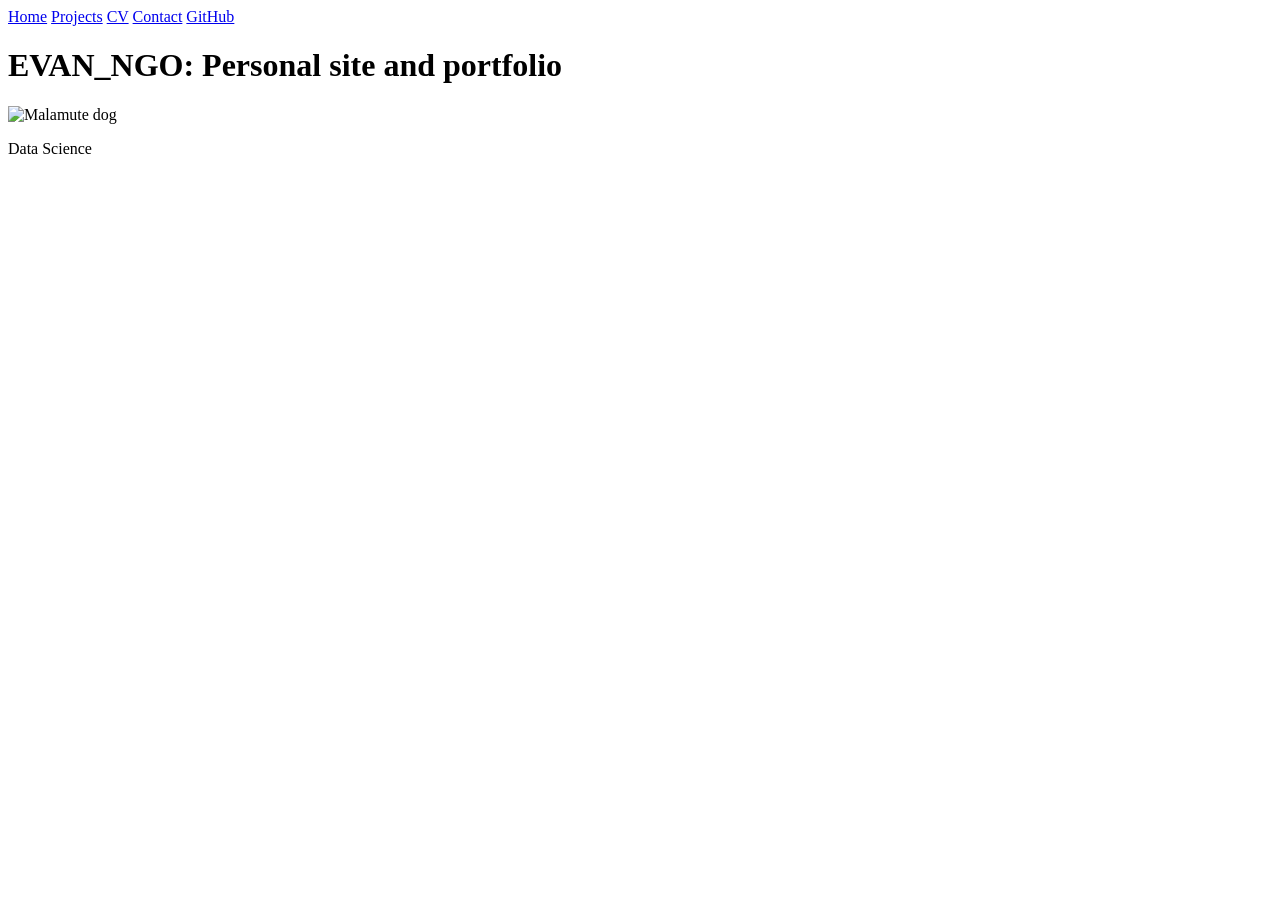
==== index.html @ 4774db64 "added resume and projects" ====
<!DOCTYPE html>
<html lang="en">
<head>
    <meta charset="UTF-8">
    <meta name="viewport" content="width=device-width, initial-scale=1.0">
    <title>EVAN_NGO: Personal site and portfolio</title>
    <link rel="stylesheet" href="style.css">
</head>
<body>
    <nav>
        <a href="index.html">Home</a>
        <a href="projects/index.html">Projects</a>
        <a href="cv/index.html">CV</a>
        <a href="contact/index.html">Contact</a>
        <a href="https://github.com/mrevanngo" target="_blank" rel="noopener noreferrer">GitHub</a>
    </nav>
    <h1>EVAN_NGO: Personal site and portfolio</h1>
    <img src="images/momo.jpg" alt="Malamute dog">
    <p>Data Science</p>
</body>
</html>
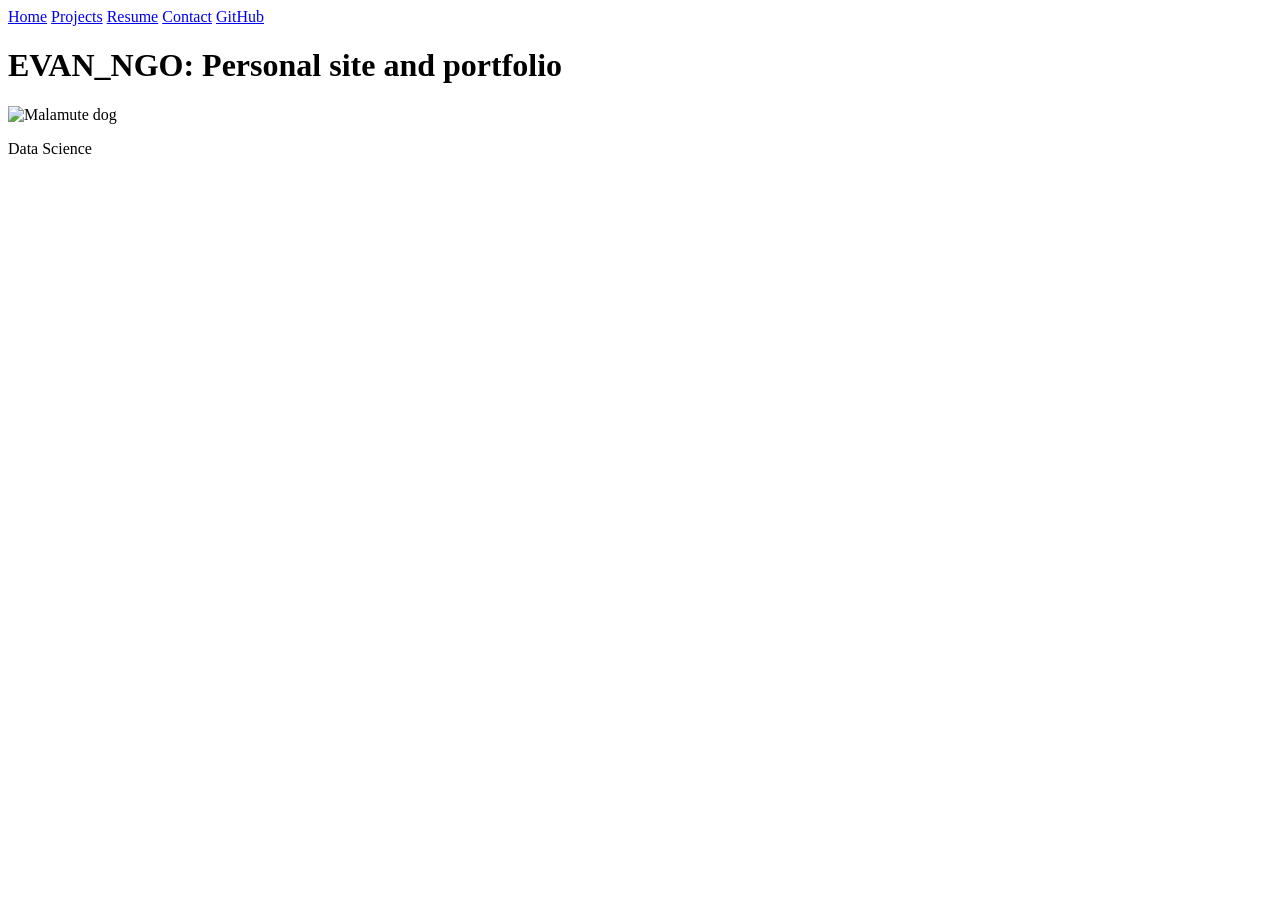
==== commit ac851706: "changed CV to resume" ====
--- a/index.html
+++ b/index.html
@@ -10,7 +10,7 @@
     <nav>
         <a href="index.html">Home</a>
         <a href="projects/index.html">Projects</a>
-        <a href="cv/index.html">CV</a>
+        <a href="resume/index.html">Resume</a>
         <a href="contact/index.html">Contact</a>
         <a href="https://github.com/mrevanngo" target="_blank" rel="noopener noreferrer">GitHub</a>
     </nav>
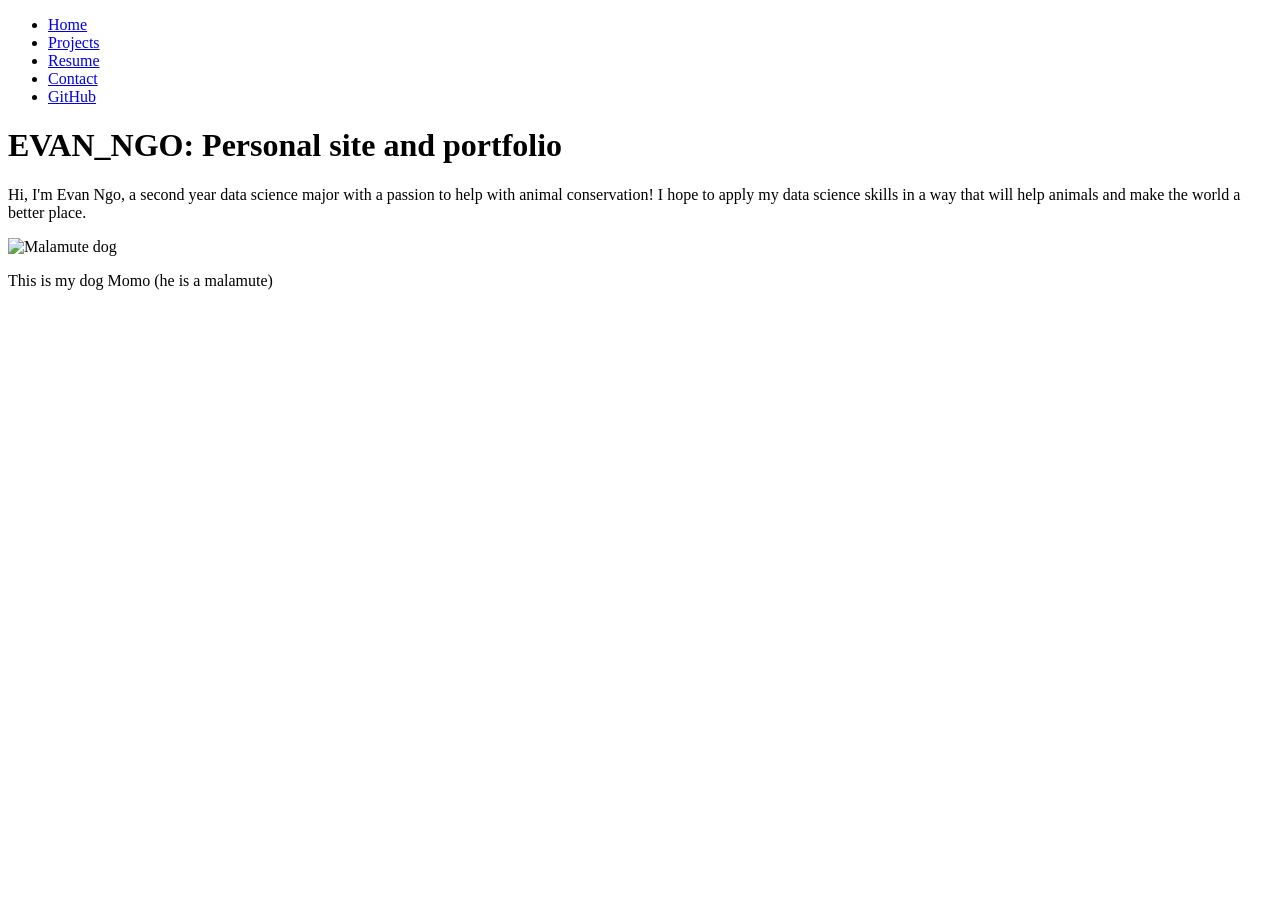
==== commit 1d1a6f7c: "changed formatting" ====
--- a/index.html
+++ b/index.html
@@ -8,14 +8,18 @@
 </head>
 <body>
     <nav>
-        <a href="index.html">Home</a>
-        <a href="projects/index.html">Projects</a>
-        <a href="resume/index.html">Resume</a>
-        <a href="contact/index.html">Contact</a>
-        <a href="https://github.com/mrevanngo" target="_blank" rel="noopener noreferrer">GitHub</a>
+        <ul>
+            <li><a href="index.html">Home</a></li>
+            <li><a href="projects/index.html">Projects</a></li>
+            <li><a href="resume/index.html">Resume</a></li>
+            <li><a href="contact/index.html">Contact</a></li>
+            <li><a href="https://github.com/mrevanngo" target="_blank" rel="noopener noreferrer">GitHub</a></li>
+        </ul>
     </nav>
     <h1>EVAN_NGO: Personal site and portfolio</h1>
+    <p>Hi, I'm Evan Ngo, a second year data science major with a passion to help with animal conservation! 
+        I hope to apply my data science skills in a way that will help animals and make the world a better place.</p>
     <img src="images/momo.jpg" alt="Malamute dog">
-    <p>Data Science</p>
+    <p>This is my dog Momo (he is a malamute)</p>
 </body>
 </html>
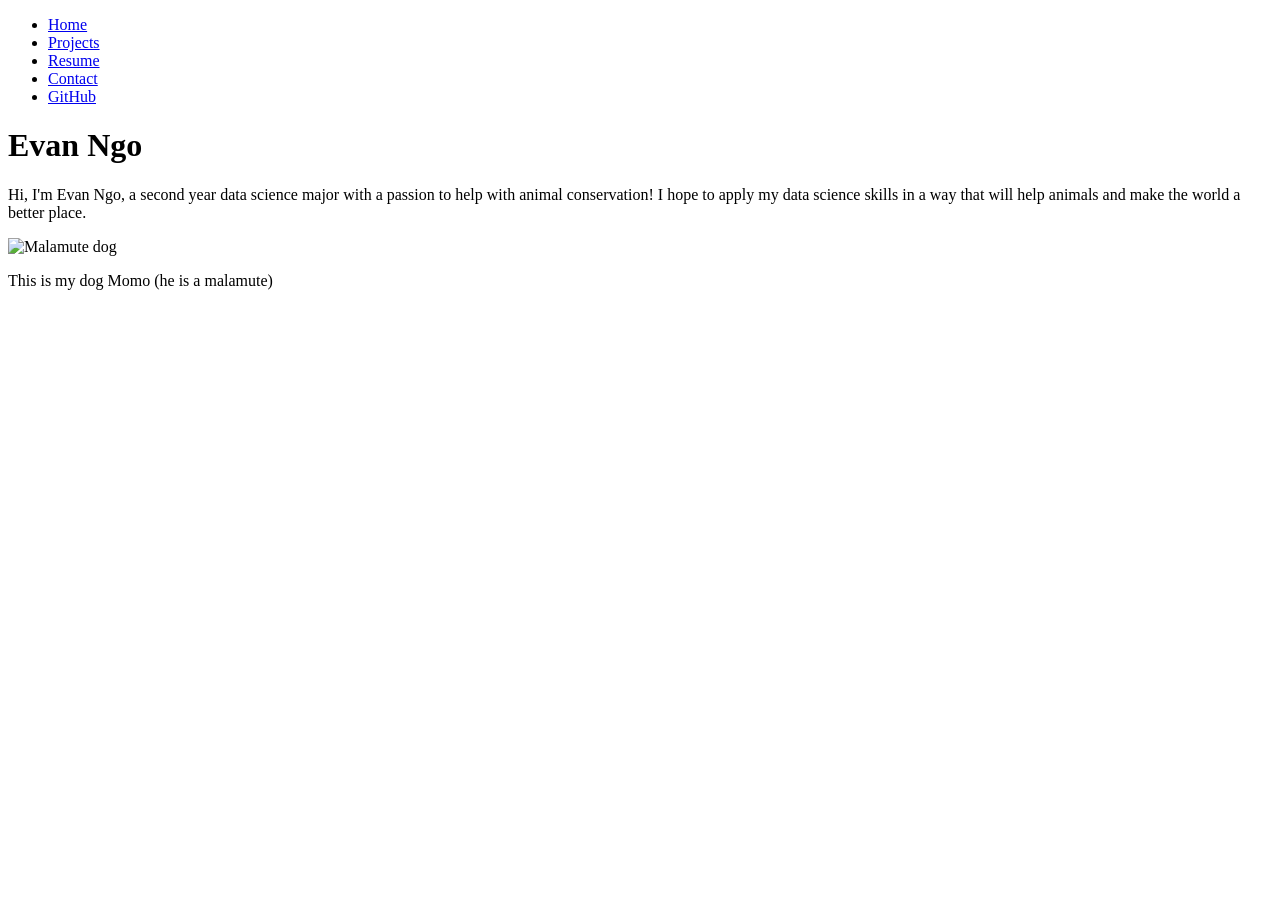
==== commit 022942ca: "updated name title" ====
--- a/index.html
+++ b/index.html
@@ -3,7 +3,7 @@
 <head>
     <meta charset="UTF-8">
     <meta name="viewport" content="width=device-width, initial-scale=1.0">
-    <title>EVAN_NGO: Personal site and portfolio</title>
+    <title>Evan Ngo: Personal site and portfolio</title>
     <link rel="stylesheet" href="style.css">
 </head>
 <body>
@@ -16,10 +16,10 @@
             <li><a href="https://github.com/mrevanngo" target="_blank" rel="noopener noreferrer">GitHub</a></li>
         </ul>
     </nav>
-    <h1>EVAN_NGO: Personal site and portfolio</h1>
+    <h1>Evan Ngo</h1>
     <p>Hi, I'm Evan Ngo, a second year data science major with a passion to help with animal conservation! 
         I hope to apply my data science skills in a way that will help animals and make the world a better place.</p>
-    <img src="images/momo.jpg" alt="Malamute dog">
+    <img src=   "images/momo.jpg" alt="Malamute dog">
     <p>This is my dog Momo (he is a malamute)</p>
 </body>
 </html>
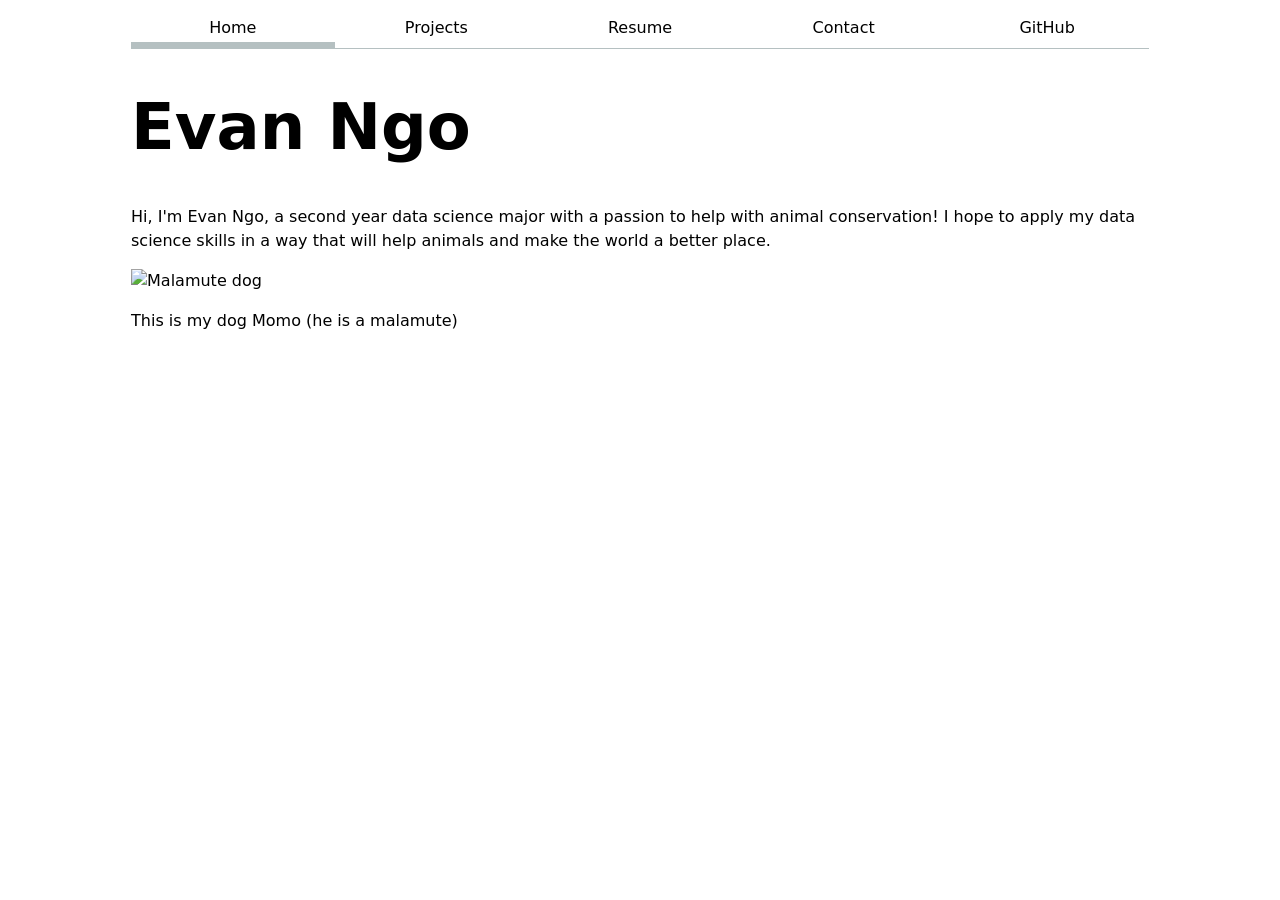
==== commit 8fa61e02: "changes" ====
--- a/index.html
+++ b/index.html
@@ -9,7 +9,7 @@
 <body>
     <nav>
         <ul>
-            <li><a href="index.html">Home</a></li>
+            <li><a href="index.html" class="current">Home</a></li>
             <li><a href="projects/index.html">Projects</a></li>
             <li><a href="resume/index.html">Resume</a></li>
             <li><a href="contact/index.html">Contact</a></li>
--- a/style.css
+++ b/style.css
@@ -0,0 +1,104 @@
+/* Global custom properties */
+:root {
+  --color-accent: oklch(65% 50% 0);
+}
+
+body {
+  /* Set line height to 1.5 times the font size
+     and use the OS's UI font as the website font
+   */
+  font: 100%/1.5 system-ui;
+  max-width: 100ch;
+  margin-inline: max(1em, (100% - 100ch) / 2);
+  accent-color: var(--color-accent);
+}
+
+img {
+  max-width: 400px;
+}
+
+/* Headings */
+h1, h2, h3, h4, h5, h6 {
+  line-height: 1.1;
+  text-wrap: balance;
+}
+
+h1 {
+  font-size: 400%;
+}
+
+/* Navigation */
+nav ul,
+nav li {
+  display: contents;
+}
+
+nav {
+  display: flex;
+  margin-bottom: 2em;
+  border-bottom: 1px solid oklch(80% 3% 200);
+}
+
+nav a {
+  flex: 1;
+  text-decoration: none;
+  color: inherit;
+  text-align: center;
+  padding: 0.5em;
+}
+
+nav a.current {
+  border-bottom: 0.4em solid oklch(80% 3% 200);
+  padding-bottom: 0.1em;
+}
+
+nav a:hover {
+  border-bottom: 0.4em solid var(--color-accent);
+  padding-bottom: 0.1em;
+}
+
+/* Contact form */
+form {
+  display: grid;
+  grid-template-columns: auto 1fr;
+  gap: 1em;
+}
+
+form label {
+  display: grid;
+  grid-template-columns: subgrid;
+  grid-column: 1 / -1;
+}
+
+form input,
+form textarea {
+  font: inherit;
+  box-sizing: border-box;
+  width: 100%;
+}
+
+form button {
+  grid-column: 1 / -1;
+  font: inherit;
+}
+
+/* Projects grid */
+.projects {
+  display: grid;
+  grid-template-columns: repeat(auto-fill, minmax(15em, 1fr));
+  gap: 1em;
+}
+
+.projects article {
+  display: grid;
+  grid-template-rows: subgrid;
+  grid-row: span 3;
+}
+
+.projects article h2 {
+  margin: 0;
+}
+
+.projects article img {
+  width: 100%;
+}
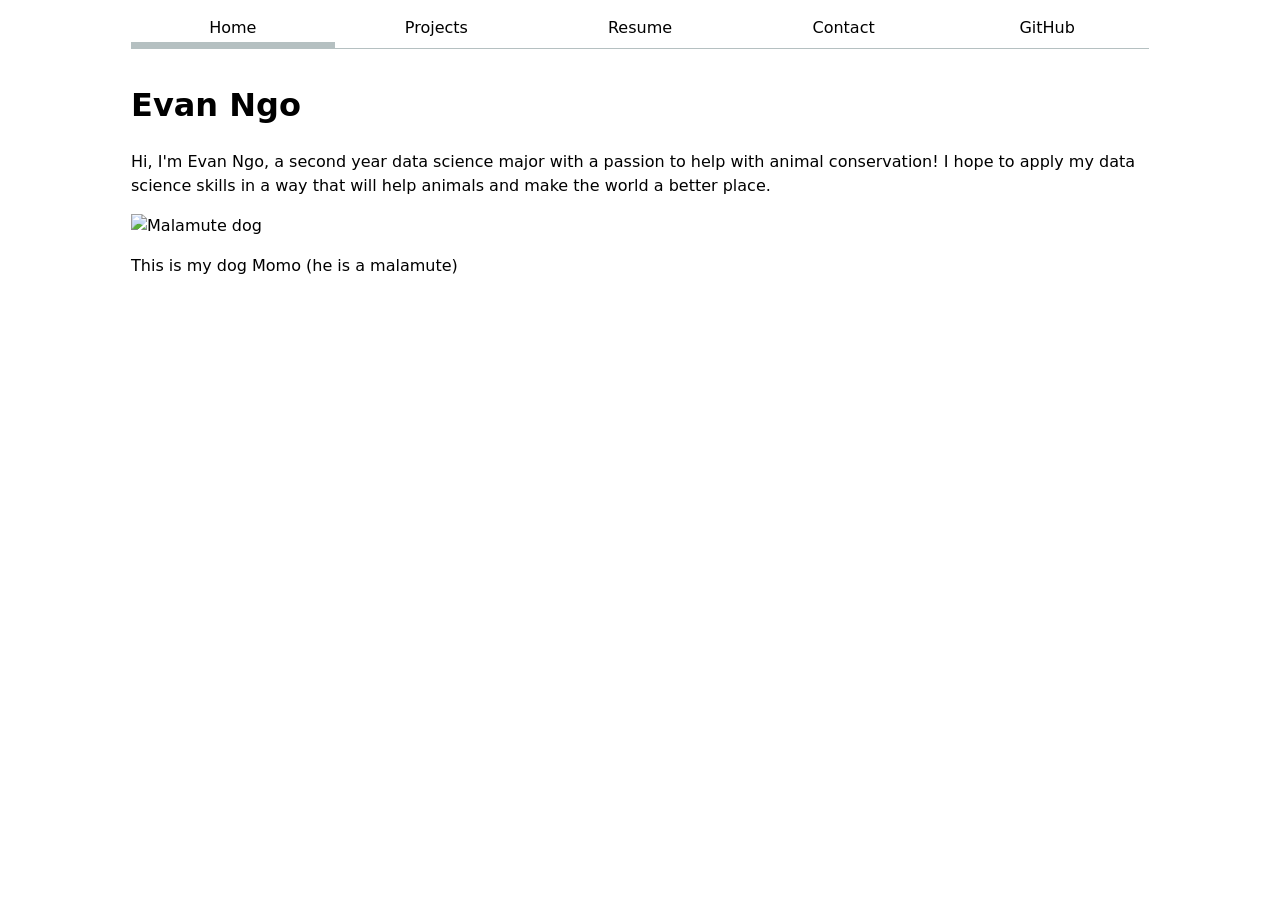
==== commit 36bcdbf8: "flexbot" ====
--- a/index.html
+++ b/index.html
@@ -8,13 +8,11 @@
 </head>
 <body>
     <nav>
-        <ul>
-            <li><a href="index.html" class="current">Home</a></li>
-            <li><a href="projects/index.html">Projects</a></li>
-            <li><a href="resume/index.html">Resume</a></li>
-            <li><a href="contact/index.html">Contact</a></li>
-            <li><a href="https://github.com/mrevanngo" target="_blank" rel="noopener noreferrer">GitHub</a></li>
-        </ul>
+        <a href="index.html" class="current">Home</a>
+        <a href="projects/index.html">Projects</a>
+        <a href="resume/index.html">Resume</a>
+        <a href="contact/index.html">Contact</a>
+        <a href="https://github.com/mrevanngo" target="_blank" rel="noopener noreferrer">GitHub</a>
     </nav>
     <h1>Evan Ngo</h1>
     <p>Hi, I'm Evan Ngo, a second year data science major with a passion to help with animal conservation! 
--- a/style.css
+++ b/style.css
@@ -1,38 +1,17 @@
-/* Global custom properties */
-:root {
-  --color-accent: oklch(65% 50% 0);
-}
-
 body {
   /* Set line height to 1.5 times the font size
-     and use the OS's UI font as the website font
-   */
+	   and use the OS's UI font as the website font
+	 */
   font: 100%/1.5 system-ui;
   max-width: 100ch;
   margin-inline: max(1em, (100% - 100ch) / 2);
-  accent-color: var(--color-accent);
 }
 
 img {
   max-width: 400px;
 }
 
-/* Headings */
-h1, h2, h3, h4, h5, h6 {
-  line-height: 1.1;
-  text-wrap: balance;
-}
-
-h1 {
-  font-size: 400%;
-}
-
 /* Navigation */
-nav ul,
-nav li {
-  display: contents;
-}
-
 nav {
   display: flex;
   margin-bottom: 2em;
@@ -51,54 +30,3 @@
   border-bottom: 0.4em solid oklch(80% 3% 200);
   padding-bottom: 0.1em;
 }
-
-nav a:hover {
-  border-bottom: 0.4em solid var(--color-accent);
-  padding-bottom: 0.1em;
-}
-
-/* Contact form */
-form {
-  display: grid;
-  grid-template-columns: auto 1fr;
-  gap: 1em;
-}
-
-form label {
-  display: grid;
-  grid-template-columns: subgrid;
-  grid-column: 1 / -1;
-}
-
-form input,
-form textarea {
-  font: inherit;
-  box-sizing: border-box;
-  width: 100%;
-}
-
-form button {
-  grid-column: 1 / -1;
-  font: inherit;
-}
-
-/* Projects grid */
-.projects {
-  display: grid;
-  grid-template-columns: repeat(auto-fill, minmax(15em, 1fr));
-  gap: 1em;
-}
-
-.projects article {
-  display: grid;
-  grid-template-rows: subgrid;
-  grid-row: span 3;
-}
-
-.projects article h2 {
-  margin: 0;
-}
-
-.projects article img {
-  width: 100%;
-}
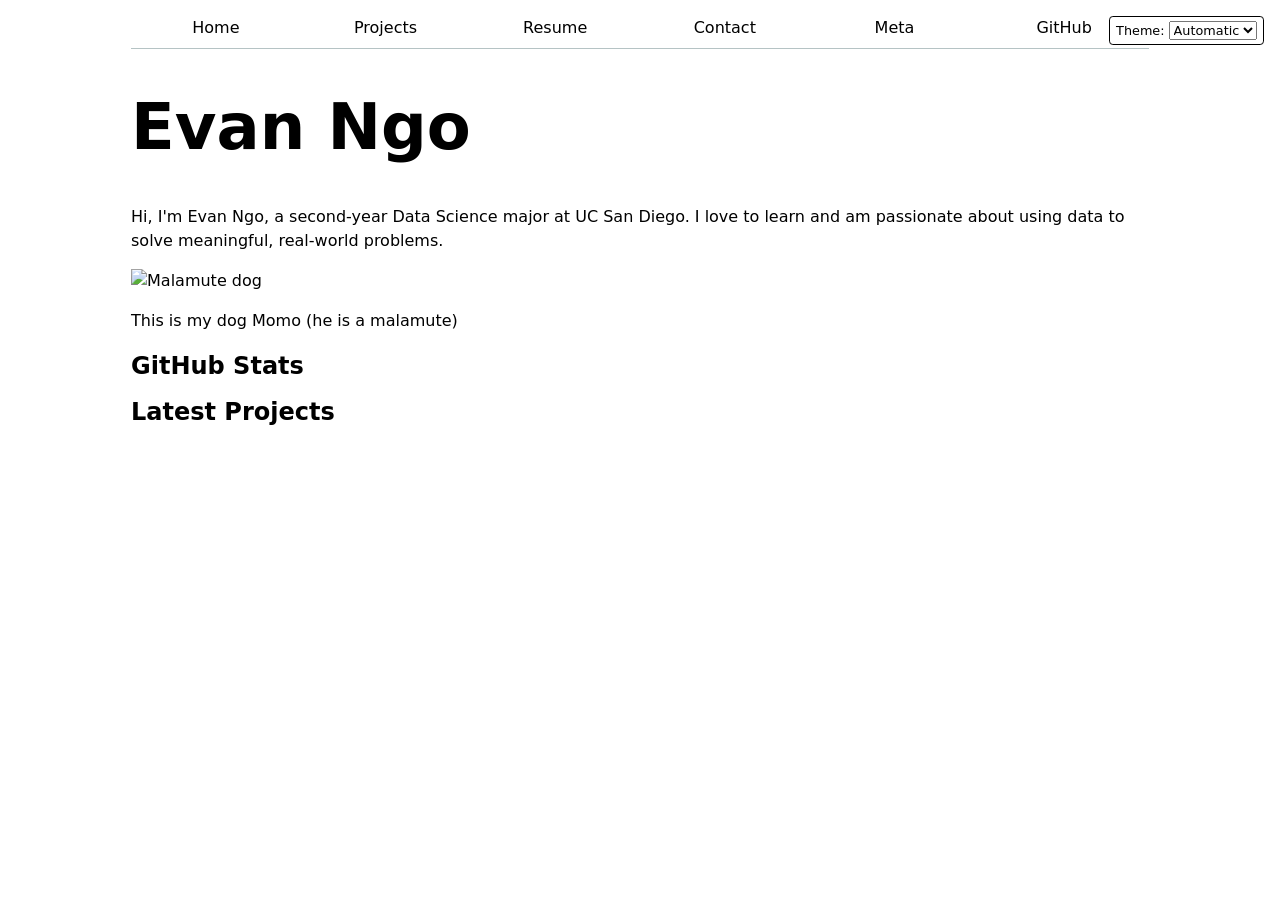
==== commit c8911c07: "updated home page message" ====
--- a/index.html
+++ b/index.html
@@ -5,19 +5,20 @@
     <meta name="viewport" content="width=device-width, initial-scale=1.0">
     <title>Evan Ngo: Personal site and portfolio</title>
     <link rel="stylesheet" href="style.css">
+    <script type="module" src="global.js"></script>
+    <script type="module" src="index.js"></script>
 </head>
 <body>
-    <nav>
-        <a href="index.html" class="current">Home</a>
-        <a href="projects/index.html">Projects</a>
-        <a href="resume/index.html">Resume</a>
-        <a href="contact/index.html">Contact</a>
-        <a href="https://github.com/mrevanngo" target="_blank" rel="noopener noreferrer">GitHub</a>
-    </nav>
-    <h1>Evan Ngo</h1>
-    <p>Hi, I'm Evan Ngo, a second year data science major with a passion to help with animal conservation! 
-        I hope to apply my data science skills in a way that will help animals and make the world a better place.</p>
+<h1>Evan Ngo</h1>
+    <p>Hi, I'm Evan Ngo, a second-year Data Science major at UC San Diego. I love to learn and am passionate about using data to solve meaningful, real-world problems.</p>
     <img src=   "images/momo.jpg" alt="Malamute dog">
     <p>This is my dog Momo (he is a malamute)</p>
+
+    <div id="profile-stats">
+      <h2>GitHub Stats</h2>
+    </div>
+
+    <h2>Latest Projects</h2>
+    <div class="projects"></div>
 </body>
 </html>
--- a/style.css
+++ b/style.css
@@ -1,3 +1,8 @@
+:root {
+  --color-accent: #e05a00;
+  color-scheme: light dark;
+}
+
 body {
   /* Set line height to 1.5 times the font size
 	   and use the OS's UI font as the website font
@@ -5,17 +10,33 @@
   font: 100%/1.5 system-ui;
   max-width: 100ch;
   margin-inline: max(1em, (100% - 100ch) / 2);
+  accent-color: var(--color-accent);
 }
 
 img {
   max-width: 400px;
 }
 
+/* Color scheme switcher */
+label.color-scheme {
+  position: fixed;
+  top: 1rem;
+  right: 1rem;
+  font-size: 80%;
+  z-index: 100;
+  background: Canvas;
+  color: CanvasText;
+  padding: 0.3em 0.5em;
+  border-radius: 0.3em;
+  border: 1px solid CanvasText;
+}
+
 /* Navigation */
 nav {
+  --border-color: oklch(50% 10% 200 / 40%);
   display: flex;
   margin-bottom: 2em;
-  border-bottom: 1px solid oklch(80% 3% 200);
+  border-bottom: 1px solid var(--border-color);
 }
 
 nav a {
@@ -27,6 +48,452 @@
 }
 
 nav a.current {
-  border-bottom: 0.4em solid oklch(80% 3% 200);
+  border-bottom: 0.4em solid var(--border-color);
   padding-bottom: 0.1em;
 }
+
+nav a:hover {
+  border-bottom: 0.4em solid var(--color-accent);
+  padding-bottom: 0.1em;
+  background-color: color-mix(in oklch, var(--color-accent), canvas 85%);
+}
+
+/* Headings */
+h1, h2, h3, h4, h5, h6 {
+  line-height: 1.1;
+  text-wrap: balance;
+}
+
+h1 {
+  font-size: 400%;
+}
+
+/* Projects grid */
+.projects {
+  display: grid;
+  grid-template-columns: repeat(auto-fill, minmax(15em, 1fr));
+  gap: 1em;
+}
+
+.projects article {
+  display: grid;
+  grid-template-rows: subgrid;
+  grid-row: span 3;
+}
+
+.projects article h2 {
+  margin: 0;
+}
+
+.projects article img {
+  width: 100%;
+}
+
+/* Pie chart */
+#projects-pie-plot {
+  max-width: 20em;
+  margin-block: 2em;
+  overflow: visible;
+}
+
+/* Pie chart + legend container */
+.container {
+  display: flex;
+  align-items: center;
+  gap: 2em;
+}
+
+.container .legend {
+  flex: 1;
+}
+
+/* Pie chart hover interaction */
+#projects-pie-plot {
+  path {
+    transition: 300ms;
+    cursor: pointer;
+  }
+
+  &:has(path:hover) {
+    path:not(:hover) {
+      opacity: 0.5;
+    }
+  }
+}
+
+/* Selected wedge/legend highlight */
+.selected {
+  --color: oklch(60% 45% 0) !important;
+
+  &:is(path) {
+    fill: var(--color);
+  }
+}
+
+/* Pie chart legend */
+.legend {
+  display: grid;
+  grid-template-columns: repeat(auto-fill, minmax(9em, 1fr));
+  gap: 1em;
+  padding: 0.75em 1em;
+  margin-block: 0.5em 1.5em;
+  border: 1px solid color-mix(in oklch, CanvasText, Canvas 70%);
+  border-radius: 0.4em;
+  list-style: none;
+}
+
+.legend-item {
+  display: flex;
+  align-items: center;
+  gap: 0.5em;
+  font-size: 0.85rem;
+}
+
+.legend-item .swatch {
+  display: inline-block;
+  width: 1em;
+  aspect-ratio: 1 / 1;
+  background: var(--color);
+  border-radius: 50%;
+  flex-shrink: 0;
+}
+
+/* Search bar */
+.searchBar {
+  display: block;
+  width: 100%;
+  box-sizing: border-box;
+  padding: 0.6em 1em;
+  font-size: 1.1rem;
+  margin-block: 1em;
+  border: 1px solid color-mix(in oklch, CanvasText, Canvas 70%);
+  border-radius: 0.4em;
+  background: Canvas;
+  color: CanvasText;
+  font: inherit;
+}
+
+/* Project year */
+.project-year {
+  font-family: Baskerville, serif;
+  font-variant-numeric: oldstyle-nums;
+  color: color-mix(in oklch, CanvasText, Canvas 40%);
+  margin: 0.25em 0 0;
+}
+
+/* Resume */
+p.resume-header {
+  color: #666;
+  margin-top: 0;
+}
+
+p.resume-header a {
+  color: var(--color-accent);
+}
+
+section {
+  margin-block: 2em;
+  border-top: 2px solid var(--color-accent);
+  padding-top: 0.5em;
+}
+
+section h2 {
+  color: var(--color-accent);
+  text-transform: uppercase;
+  letter-spacing: 0.05em;
+  font-size: 1rem;
+  margin-bottom: 1em;
+}
+
+section article {
+  margin-bottom: 1.5em;
+}
+
+section article header {
+  display: flex;
+  justify-content: space-between;
+  align-items: baseline;
+}
+
+section article header h3 {
+  margin: 0;
+  font-size: 1rem;
+}
+
+section article header p {
+  margin: 0;
+  color: #666;
+  font-size: 0.9rem;
+  text-align: right;
+}
+
+section article ul {
+  margin-top: 0.5em;
+}
+
+/* GitHub profile stats */
+#profile-stats dl {
+  display: grid;
+  grid-template-columns: repeat(4, 1fr);
+}
+
+#profile-stats dt {
+  grid-row: 1;
+  font-size: 0.85rem;
+  color: var(--color-accent);
+  text-transform: uppercase;
+  letter-spacing: 0.05em;
+}
+
+#profile-stats dd {
+  grid-row: 2;
+  margin: 0;
+  font-size: 1.5rem;
+  font-weight: bold;
+}
+
+/* Contact form */
+form {
+  display: grid;
+  grid-template-columns: auto 1fr;
+  gap: 1em;
+}
+
+form label {
+  display: grid;
+  grid-template-columns: subgrid;
+  grid-column: 1 / -1;
+}
+
+form input,
+form textarea,
+form button,
+.color-scheme select {
+  font: inherit;
+}
+
+form button {
+  grid-column: 1 / -1;
+}
+
+/* Meta page — summary stats dl */
+dl.stats {
+  display: grid;
+  grid-template-columns: repeat(auto-fill, minmax(8em, 1fr));
+  gap: 0.5em 1em;
+  margin-block: 1.5em;
+}
+
+dl.stats dt {
+  grid-row: 1;
+  font-size: 0.75rem;
+  color: var(--color-accent);
+  text-transform: uppercase;
+  letter-spacing: 0.05em;
+}
+
+dl.stats dd {
+  grid-row: 2;
+  margin: 0;
+  font-size: 1.5rem;
+  font-weight: bold;
+}
+
+/* Tooltip */
+dl.info {
+  display: grid;
+  grid-template-columns: auto 1fr;
+  gap: 0.25em 1em;
+  margin: 0;
+  transition-duration: 500ms;
+  transition-property: opacity, visibility;
+}
+
+dl.info dt {
+  font-size: 0.8rem;
+  color: color-mix(in oklch, CanvasText, Canvas 40%);
+  text-transform: uppercase;
+  letter-spacing: 0.05em;
+}
+
+dl.info dd {
+  margin: 0;
+  font-weight: bold;
+}
+
+dl.info[hidden]:not(:hover, :focus-within) {
+  opacity: 0;
+  visibility: hidden;
+}
+
+.tooltip {
+  position: fixed;
+  top: 1em;
+  left: 1em;
+  background: color-mix(in oklch, Canvas, transparent 15%);
+  box-shadow: 0 4px 16px oklch(0% 0 0 / 15%);
+  border-radius: 0.5em;
+  padding: 0.75em 1em;
+  backdrop-filter: blur(8px);
+  border: 1px solid color-mix(in oklch, CanvasText, Canvas 80%);
+}
+
+/* Scatterplot dots */
+circle {
+  transition: 200ms;
+  transform-origin: center;
+  transform-box: fill-box;
+
+  @starting-style {
+    r: 0;
+  }
+}
+
+circle:hover {
+  transform: scale(1.5);
+}
+
+circle.selected {
+  fill: #ff6b6b;
+}
+
+/* Gridlines */
+.gridlines line {
+  stroke: color-mix(in oklch, CanvasText, Canvas 85%);
+}
+
+.gridlines path {
+  display: none;
+}
+
+/* Time slider */
+#slider-container {
+  display: flex;
+  flex: 1;
+  align-items: baseline;
+  margin-block: 1em;
+}
+
+#slider-container label {
+  display: flex;
+  flex: 1;
+  align-items: baseline;
+  gap: 0.5em;
+}
+
+#slider-container input[type='range'] {
+  flex: 1;
+}
+
+#slider-container time {
+  margin-left: auto;
+  font-size: 0.9rem;
+  color: color-mix(in oklch, CanvasText, Canvas 30%);
+}
+
+/* Scrollytelling layout */
+#scrolly-1 {
+  position: relative;
+  display: flex;
+  gap: 1rem;
+
+  > * {
+    flex: 1;
+  }
+}
+
+#scatter-story {
+  position: relative;
+}
+
+#scatter-plot {
+  position: sticky;
+  top: 0;
+  left: 0;
+  bottom: auto;
+  height: 50vh;
+  overflow: visible;
+}
+
+.step {
+  padding-bottom: 4rem;
+  font-size: 0.95rem;
+  line-height: 1.6;
+}
+
+/* Scrollytelling section 2 (file unit viz) */
+#scrolly-2 {
+  position: relative;
+  display: flex;
+  gap: 1rem;
+  margin-top: 3em;
+
+  > * {
+    flex: 1;
+  }
+}
+
+#files-story {
+  position: relative;
+}
+
+#files-plot {
+  position: sticky;
+  top: 0;
+  left: 0;
+  bottom: auto;
+  height: 50vh;
+  overflow-y: auto;
+}
+
+/* File unit visualization */
+#files {
+  display: grid;
+  grid-template-columns: 1fr 4fr;
+  margin-block: 2em;
+
+  > div {
+    grid-column: 1 / -1;
+    display: grid;
+    grid-template-columns: subgrid;
+  }
+
+  dt {
+    grid-column: 1;
+    font-size: 0.85rem;
+    padding-block: 0.4em;
+  }
+
+  dd {
+    grid-column: 2;
+    display: flex;
+    flex-wrap: wrap;
+    align-items: start;
+    align-content: start;
+    gap: 0.15em;
+    padding-top: 0.6em;
+    margin-left: 0;
+  }
+}
+
+.loc {
+  width: 0.5em;
+  aspect-ratio: 1;
+  background: var(--color);
+  border-radius: 50%;
+}
+
+/* Brush selection rectangle */
+@keyframes marching-ants {
+  to {
+    stroke-dashoffset: -8;
+  }
+}
+
+.selection {
+  fill-opacity: 0.1;
+  stroke: black;
+  stroke-opacity: 0.7;
+  stroke-dasharray: 5 3;
+  animation: marching-ants 2s linear infinite;
+}
